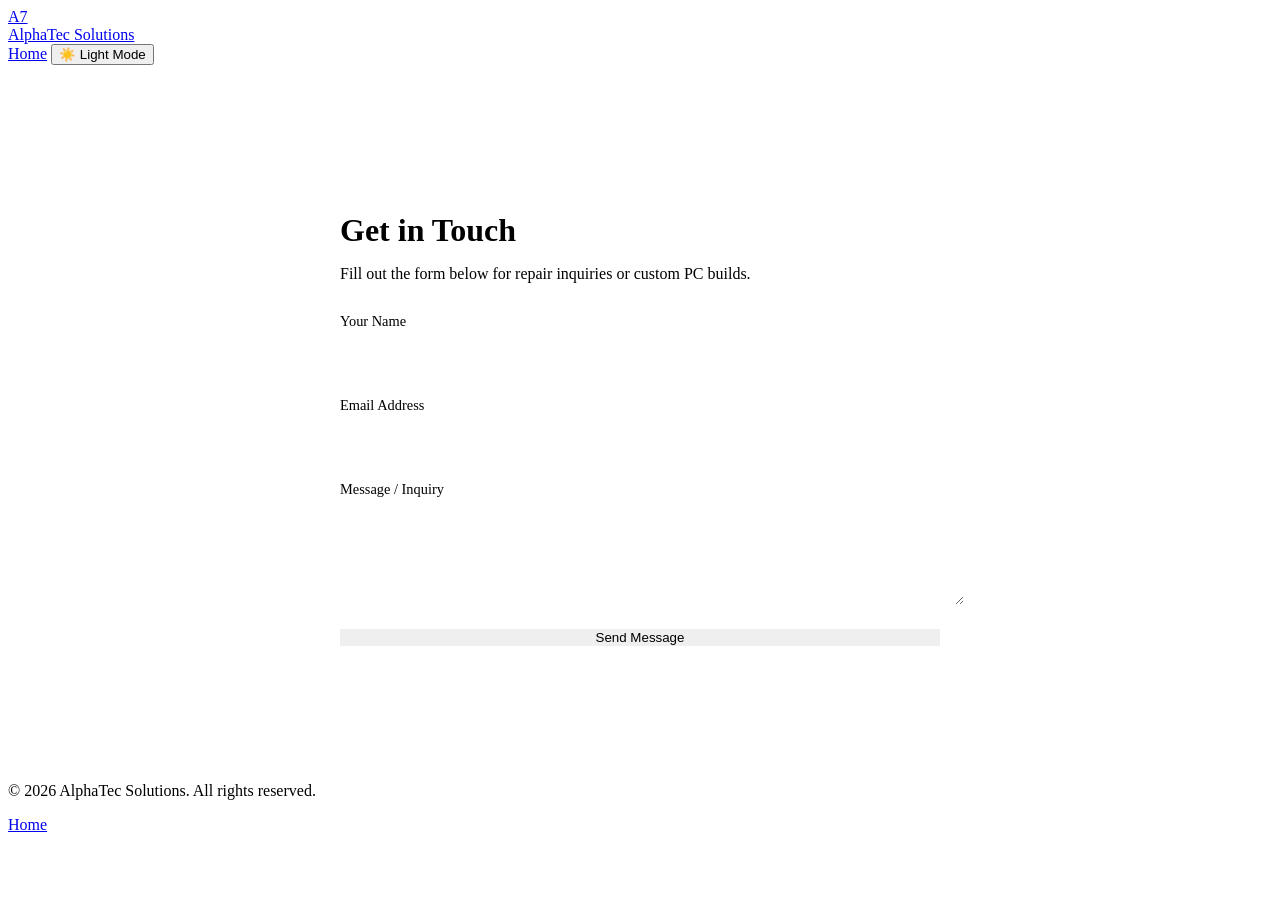
==== contact/contact.html @ 83d8030e "Add contact.html with contact form and footer This HTML file contains a contact form for users to ge" ====
<!DOCTYPE html>
<html lang="en" class="dark">
<head>
    <meta charset="UTF-8">
    <meta name="viewport" content="width=device-width, initial-scale=1.0">
    <title>Contact Us - AlphaTec Solutions</title>
    <!-- Google Fonts -->
    <link href="https://fonts.googleapis.com/css2?family=Inter:wght@300;400;500;600;700&display=swap" rel="stylesheet">
    <link rel="stylesheet" href="styles.css">
</head>
<body>

    <!-- Header -->
    <header>
        <div class="container nav-bar">
            <a href="index.html" class="logo-container">
                <div class="logo-badge">A7</div>
                <div class="logo-text">AlphaTec <span>Solutions</span></div>
            </a>
            <div class="nav-right">
                <a href="index.html" class="nav-contact-btn">Home</a>
                <button class="theme-toggle" id="themeToggleBtn">
                    <span id="themeIcon">☀️</span> <span id="themeText">Light Mode</span>
                </button>
            </div>
        </div>
    </header>

    <!-- Contact Form Section -->
    <section class="container" style="padding: 80px 20px;">
        <div style="max-width: 600px; margin: 0 auto; background: var(--bg-card); border: 1px solid var(--border-color); padding: 40px; border-radius: 12px;">
            <h1 style="font-size: 2rem; margin-bottom: 10px; color: var(--primary);">Get in Touch</h1>
            <p style="color: var(--text-muted); margin-bottom: 30px;">Fill out the form below for repair inquiries or custom PC builds.</p>
            
            <form onsubmit="event.preventDefault(); alert('Message sent successfully!');" style="display: flex; flex-direction: column; gap: 20px;">
                <div>
                    <label style="display: block; margin-bottom: 8px; font-weight: 500; font-size: 0.9rem;">Your Name</label>
                    <input type="text" required style="width: 100%; padding: 12px; border-radius: 8px; border: 1px solid var(--border-color); background: var(--bg-main); color: var(--text-main); outline: none;">
                </div>
                <div>
                    <label style="display: block; margin-bottom: 8px; font-weight: 500; font-size: 0.9rem;">Email Address</label>
                    <input type="email" required style="width: 100%; padding: 12px; border-radius: 8px; border: 1px solid var(--border-color); background: var(--bg-main); color: var(--text-main); outline: none;">
                </div>
                <div>
                    <label style="display: block; margin-bottom: 8px; font-weight: 500; font-size: 0.9rem;">Message / Inquiry</label>
                    <textarea rows="5" required style="width: 100%; padding: 12px; border-radius: 8px; border: 1px solid var(--border-color); background: var(--bg-main); color: var(--text-main); outline: none;"></textarea>
                </div>
                <button type="submit" class="btn-primary" style="border: none; cursor: pointer; text-align: center;">Send Message</button>
            </form>
        </div>
    </section>

    <!-- Footer -->
    <footer>
        <div class="container footer-content">
            <p>&copy; 2026 AlphaTec Solutions. All rights reserved.</p>
            <a href="index.html" class="footer-link">Home</a>
        </div>
    </footer>

    <script src="script.js"></script>
</body>
</html>
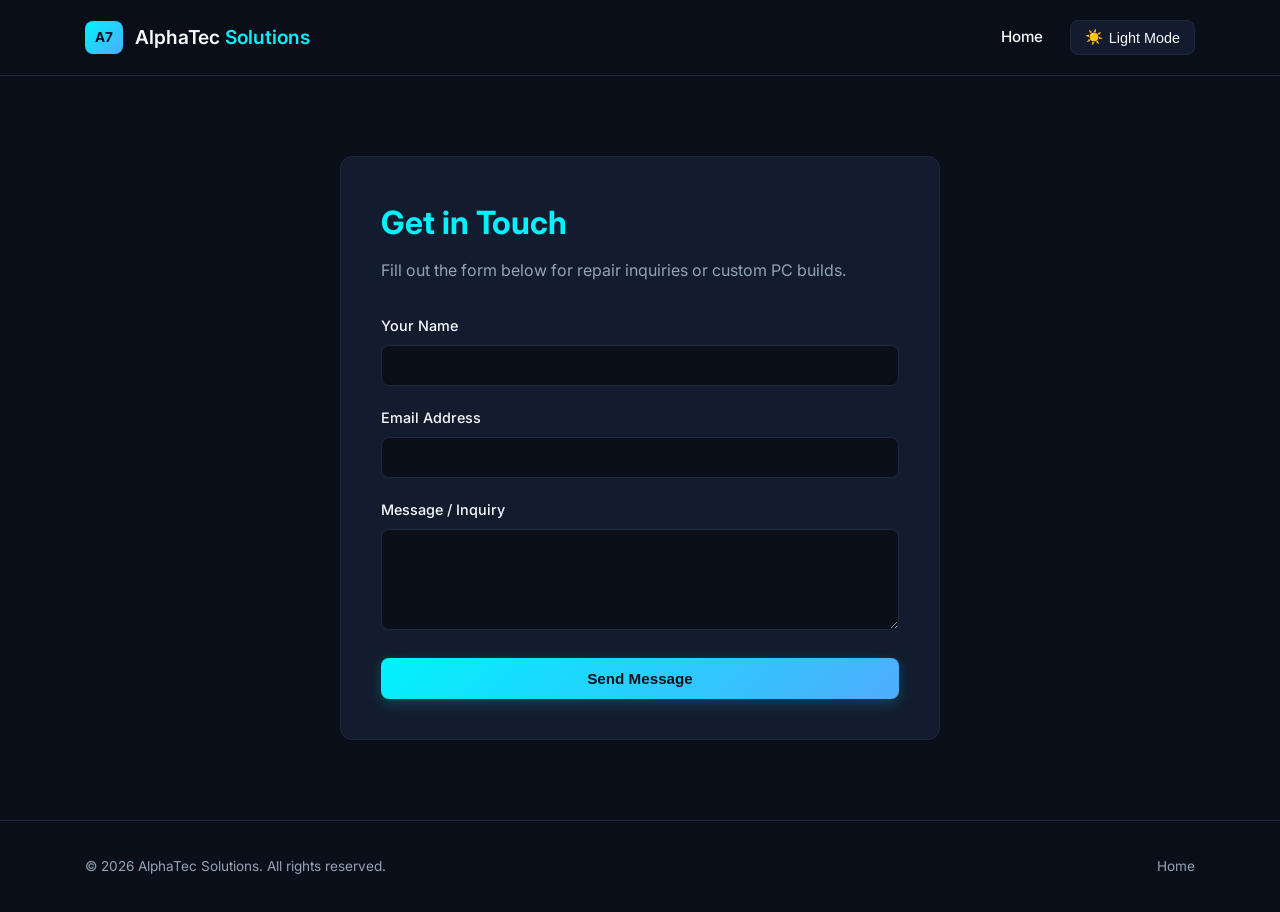
==== commit a3ca9156: "Update links to use relative paths in contact.html" ====
--- a/contact/contact.html
+++ b/contact/contact.html
@@ -6,19 +6,20 @@
     <title>Contact Us - AlphaTec Solutions</title>
     <!-- Google Fonts -->
     <link href="https://fonts.googleapis.com/css2?family=Inter:wght@300;400;500;600;700&display=swap" rel="stylesheet">
-    <link rel="stylesheet" href="styles.css">
+    <!-- Notice the '../' so it looks in the main folder for styles.css -->
+    <link rel="stylesheet" href="../styles.css">
 </head>
 <body>
 
     <!-- Header -->
     <header>
         <div class="container nav-bar">
-            <a href="index.html" class="logo-container">
+            <a href="../index.html" class="logo-container">
                 <div class="logo-badge">A7</div>
                 <div class="logo-text">AlphaTec <span>Solutions</span></div>
             </a>
             <div class="nav-right">
-                <a href="index.html" class="nav-contact-btn">Home</a>
+                <a href="../index.html" class="nav-contact-btn">Home</a>
                 <button class="theme-toggle" id="themeToggleBtn">
                     <span id="themeIcon">☀️</span> <span id="themeText">Light Mode</span>
                 </button>
@@ -54,11 +55,11 @@
     <footer>
         <div class="container footer-content">
             <p>&copy; 2026 AlphaTec Solutions. All rights reserved.</p>
-            <a href="index.html" class="footer-link">Home</a>
+            <a href="../index.html" class="footer-link">Home</a>
         </div>
     </footer>
 
-    <script src="script.js"></script>
+    <!-- Notice the '../' so it looks in the main folder for script.js -->
+    <script src="../script.js"></script>
 </body>
 </html>
-
--- a/styles.css
+++ b/styles.css
@@ -0,0 +1,301 @@
+:root {
+    --primary: #00dfc4;
+    --primary-gradient: linear-gradient(135deg, #00dfc4 0%, #00b8db 100%);
+    --bg-main: #f8fafc;
+    --bg-card: #ffffff;
+    --text-main: #0f172a;
+    --text-muted: #64748b;
+    --border-color: #e2e8f0;
+    --nav-bg: rgba(255, 255, 255, 0.85);
+}
+
+.dark {
+    --primary: #00f2fe;
+    --primary-gradient: linear-gradient(135deg, #00f2fe 0%, #4facfe 100%);
+    --bg-main: #0b0f19;
+    --bg-card: #131c2e;
+    --text-main: #f8fafc;
+    --text-muted: #94a3b8;
+    --border-color: #1e293b;
+    --nav-bg: rgba(11, 15, 25, 0.85);
+}
+
+* {
+    margin: 0;
+    padding: 0;
+    box-sizing: border-box;
+    transition: background-color 0.3s ease, color 0.3s ease, border-color 0.3s ease;
+}
+
+body {
+    font-family: 'Inter', sans-serif, system-ui;
+    background-color: var(--bg-main);
+    color: var(--text-main);
+    line-height: 1.6;
+}
+
+.container {
+    width: 100%;
+    max-width: 1150px;
+    margin: 0 auto;
+    padding: 0 20px;
+}
+
+/* Header & Navigation */
+header {
+    background: var(--nav-bg);
+    backdrop-filter: blur(12px);
+    border-bottom: 1px solid var(--border-color);
+    position: sticky;
+    top: 0;
+    z-index: 1000;
+}
+
+.nav-bar {
+    display: flex;
+    justify-content: space-between;
+    align-items: center;
+    height: 75px;
+}
+
+.logo-container {
+    display: flex;
+    align-items: center;
+    gap: 12px;
+    text-decoration: none;
+}
+
+.logo-badge {
+    background: var(--primary-gradient);
+    color: #0b0f19;
+    font-weight: 700;
+    padding: 6px 10px;
+    border-radius: 8px;
+    font-size: 0.85rem;
+}
+
+.logo-text {
+    font-size: 1.2rem;
+    font-weight: 600;
+    color: var(--text-main);
+}
+
+.logo-text span {
+    color: var(--primary);
+}
+
+.nav-right {
+    display: flex;
+    align-items: center;
+    gap: 15px;
+}
+
+.nav-contact-btn {
+    text-decoration: none;
+    color: var(--text-main);
+    font-weight: 500;
+    font-size: 0.95rem;
+    padding: 8px 12px;
+}
+
+.nav-contact-btn:hover {
+    color: var(--primary);
+}
+
+.theme-toggle {
+    background: var(--bg-card);
+    border: 1px solid var(--border-color);
+    color: var(--text-main);
+    padding: 8px 14px;
+    border-radius: 8px;
+    cursor: pointer;
+    font-size: 0.9rem;
+    font-weight: 500;
+    display: flex;
+    align-items: center;
+    gap: 6px;
+}
+
+.theme-toggle:hover {
+    border-color: var(--primary);
+}
+
+/* Hero Section with Background Image Technique */
+.hero {
+    position: relative;
+    padding: 140px 0 100px;
+    /* Background Image Implementation: Replace the Unsplash link with your own uploaded filename or path */
+    background-image: url('https://images.unsplash.com/photo-1550751827-4bd374c3f58b?auto=format&fit=crop&q=80&w=1600');
+    background-size: cover;
+    background-position: center;
+}
+
+/* Semi-transparent overlay to ensure text readability over background image */
+.hero-bg-overlay {
+    position: absolute;
+    top: 0;
+    left: 0;
+    width: 100%;
+    height: 100%;
+    background: rgba(11, 15, 25, 0.82);
+    z-index: 1;
+}
+
+.hero-content-wrapper {
+    position: relative;
+    z-index: 2;
+}
+
+.hero-content {
+    max-width: 700px;
+}
+
+.hero h1 {
+    font-size: 3rem;
+    font-weight: 700;
+    line-height: 1.2;
+    margin-bottom: 20px;
+    letter-spacing: -0.02em;
+}
+
+.hero h1 span {
+    color: var(--primary);
+}
+
+.hero p {
+    font-size: 1.1rem;
+    color: var(--text-muted);
+    margin-bottom: 30px;
+}
+
+.hero-buttons {
+    display: flex;
+    gap: 15px;
+    flex-wrap: wrap;
+}
+
+.btn-primary {
+    background: var(--primary-gradient);
+    color: #0b0f19;
+    padding: 12px 24px;
+    border-radius: 8px;
+    text-decoration: none;
+    font-weight: 600;
+    font-size: 0.95rem;
+    box-shadow: 0 4px 14px rgba(0, 242, 254, 0.2);
+    display: inline-block;
+}
+
+.btn-outline {
+    background: transparent;
+    color: var(--text-main);
+    border: 1px solid var(--border-color);
+    padding: 12px 24px;
+    border-radius: 8px;
+    text-decoration: none;
+    font-weight: 500;
+    font-size: 0.95rem;
+    display: inline-block;
+}
+
+.btn-outline:hover {
+    border-color: var(--primary);
+}
+
+/* Services Section */
+.services {
+    padding: 90px 0;
+}
+
+.section-title {
+    margin-bottom: 40px;
+}
+
+.section-title h2 {
+    font-size: 2rem;
+    margin-bottom: 8px;
+}
+
+.section-title p {
+    color: var(--text-muted);
+}
+
+.grid {
+    display: grid;
+    grid-template-columns: repeat(auto-fit, minmax(240px, 1fr));
+    gap: 20px;
+}
+
+.card {
+    background: var(--bg-card);
+    border: 1px solid var(--border-color);
+    border-radius: 12px;
+    padding: 24px;
+}
+
+.card h3 {
+    font-size: 1.15rem;
+    margin-bottom: 8px;
+    color: var(--primary);
+}
+
+.card p {
+    color: var(--text-muted);
+    font-size: 0.9rem;
+}
+
+/* About Long Section */
+.about-section {
+    padding-bottom: 100px;
+}
+
+.about-card {
+    background: var(--bg-card);
+    border: 1px solid var(--border-color);
+    border-radius: 12px;
+    padding: 40px;
+}
+
+.about-card h2 {
+    font-size: 1.75rem;
+    margin-bottom: 15px;
+    color: var(--primary);
+}
+
+.about-card p {
+    color: var(--text-muted);
+}
+
+/* Footer */
+footer {
+    border-top: 1px solid var(--border-color);
+    padding: 35px 0;
+}
+
+.footer-content {
+    display: flex;
+    justify-content: space-between;
+    align-items: center;
+    font-size: 0.85rem;
+    color: var(--text-muted);
+}
+
+.footer-link {
+    color: var(--text-muted);
+    text-decoration: none;
+}
+
+.footer-link:hover {
+    color: var(--primary);
+}
+
+@media (max-width: 768px) {
+    .hero h1 {
+        font-size: 2.3rem;
+    }
+    .footer-content {
+        flex-direction: column;
+        gap: 15px;
+        text-align: center;
+    }
+}
